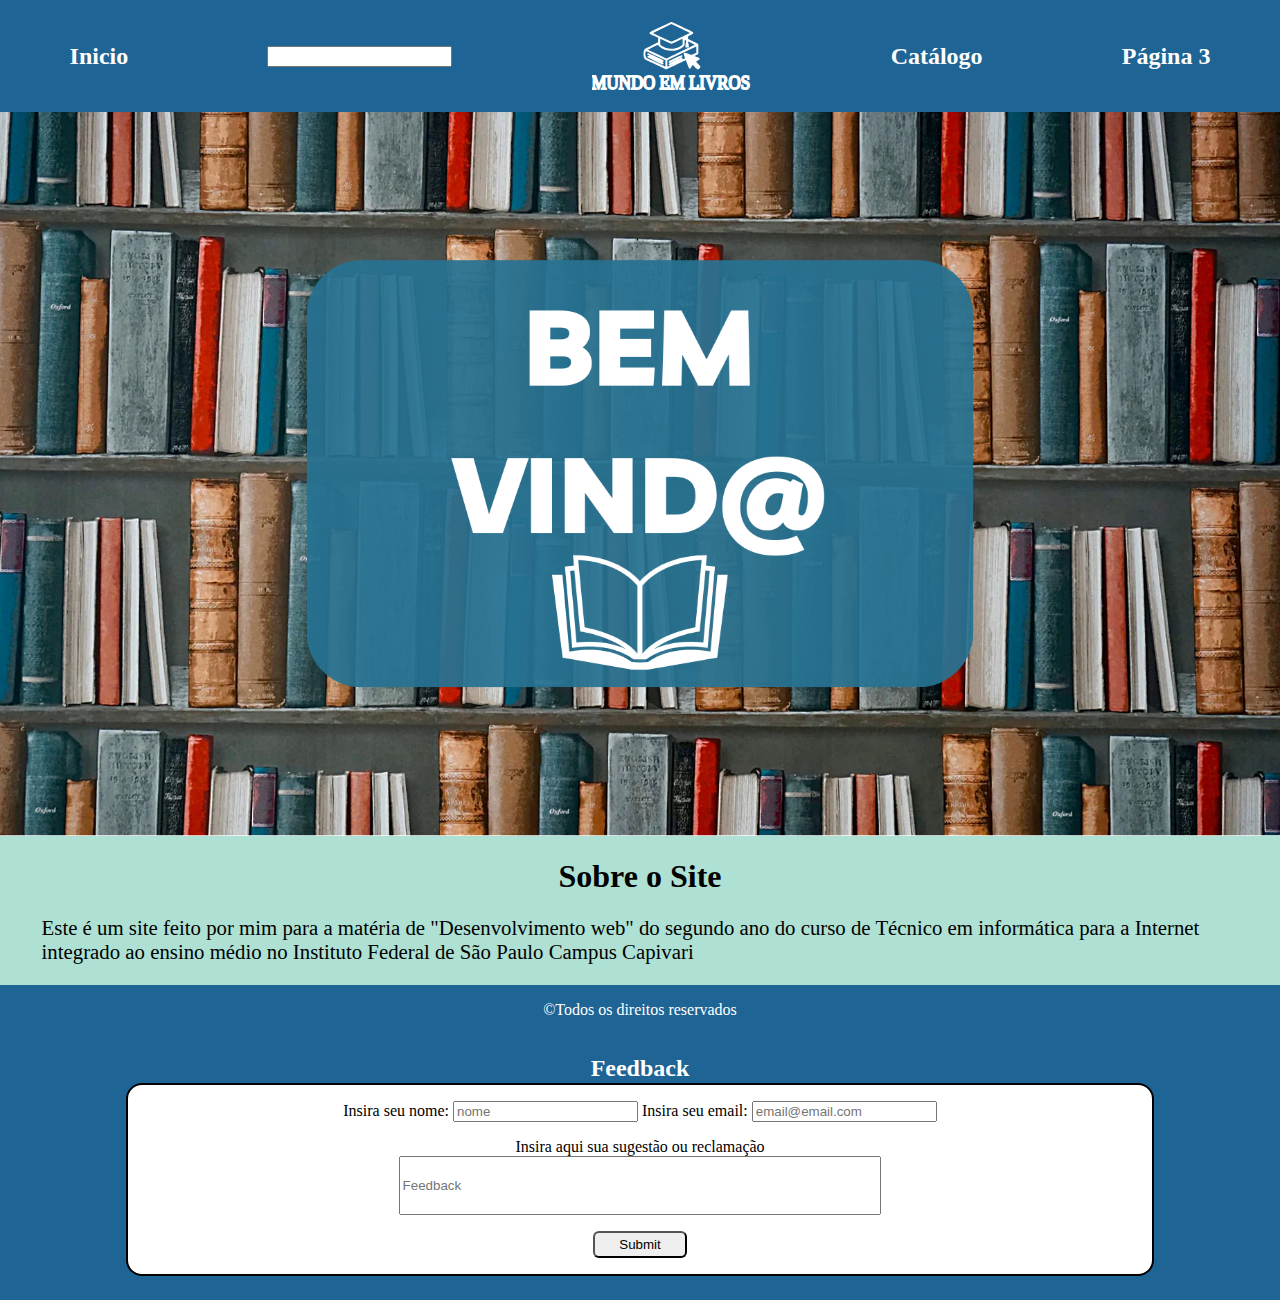
==== index.html @ 665aeb5f "criação do projeto" ====
<!DOCTYPE html>
<html lang="en">
<head>
    <meta charset="UTF-8">
    <meta name="viewport" content="width=device-width, initial-scale=1.0">
    <title>Mundo em Letras</title>
    <link rel="stylesheet" href="css/style.css">
</head>
<body>
    <div class="container">
        <header>
            <h2><a href="index.html">Inicio</a></h2>
            <input type="text"> 
            <img src="img/logo.svg" alt="logo">
            <h2><a href="html/catalog.html">Catálogo</a></h2>
            <h2><a href="#">Página 3</a></h2>
        </header>

        <div class="home-img">
            <img src="img/img-home.png" alt="">
        </div>
        
        <div class="about">
            <h1>Sobre o Site</h1>
            <p>Este é um site feito por mim para a matéria de "Desenvolvimento web" do segundo ano do curso de Técnico em informática para a Internet integrado ao ensino médio no Instituto Federal de São Paulo Campus Capivari </p>
        </div>

        <footer>
            <div class="terms"><p>©Todos os direitos reservados</p></div>

            <h2>Feedback</h2>
            <div class="feedback">
                <form action="POST" method="feedback.php">
                    <div class="user_informations">
                        <label for="name">Insira seu nome:</label>
                        <input type="text" name="name" placeholder="nome">
                        <label for="email">Insira seu email:</label>
                        <input type="email" name="email" placeholder="email@email.com" require>
                    </div>
                    <div class="suggestion">
                        <label for="suggestion" id="suggestion">Insira aqui sua sugestão ou reclamação</label>
                        <input type="text" name="suggestion" placeholder="Feedback" require>
                    </div>
                    <input type="submit" class="submit">
                </form>
            </div>
        </footer>

    </div>
</body>
</html>
---- css/style.css ----
body {
    margin: 0;
    padding: 0;
}

.container {
    display: flex;
    flex-flow: row wrap;
    width: 100%;
    height: 100%;
}

header {
    display: flex;
    flex-flow: row wrap;
    justify-content: space-around;
    width: 100%;
    align-items: center;
    background-color: #1e6495;
    height: 7em;
}

header a {
    color: #ffffff;
    text-decoration: none;
    position: relative;
}

/*Parte pega de um site da internet, deixarei os comentários para estudar mais à frente*/
header a::after {
    content: "";
    position: absolute;
    left: 0;
    bottom: -2px; /* ajuste de posição para o underline */
    width: 100%;
    height: 2px; /* espessura do underline */
    background-color: currentColor; /* cor do underline igual ao texto */
    transform: scaleX(0); /* inicia com o underline "oculto" */
    transform-origin: center;
    transition: transform 0.3s ease; /* define a suavidade */
}

header a:hover::after {
    transform: scaleX(1.1); /* expande o underline ao passar o mouse */
}

header img {
    width: 10em;    
}

.home-img {
    width: 100%;
}

.home-img img {
    width: 100%;
    height: 100%;
}

.about {
    width: 100%;
    background-color: #aee1d3;
}

.about h1 {
    text-align: center;
}

.about p {
    margin-inline: 2em;
    font-size: 1.3em;
}

footer {
    width: 100%;
    background-color: #1e6495;
    text-align: center;
    color: #ffffff;
    display: flex;
    flex-flow: row wrap;
    justify-content: center;
}

footer h2 {
    width: 100%;
    margin-bottom: 1px;
}

.terms {
    width: 100%;
}

.feedback {
    margin: 0 auto;
    background-color: #ffffffff;
    width: 80%;
    color: black;
    display: flex;
    flex-flow: row wrap;
    margin-bottom: 1.5em;
    justify-content: center;
    border: 2px black solid;
    border-radius: 1em;
}

.feedback form {
    margin: 1em;
}

.suggestion {
    margin-top: 1em;
    margin-bottom: 1em;
}

.suggestion input {
    width: 80%;
    height: 4em;
}

.submit {
    width: 7em;
    height: 2em;
    border-radius: 6px;
}
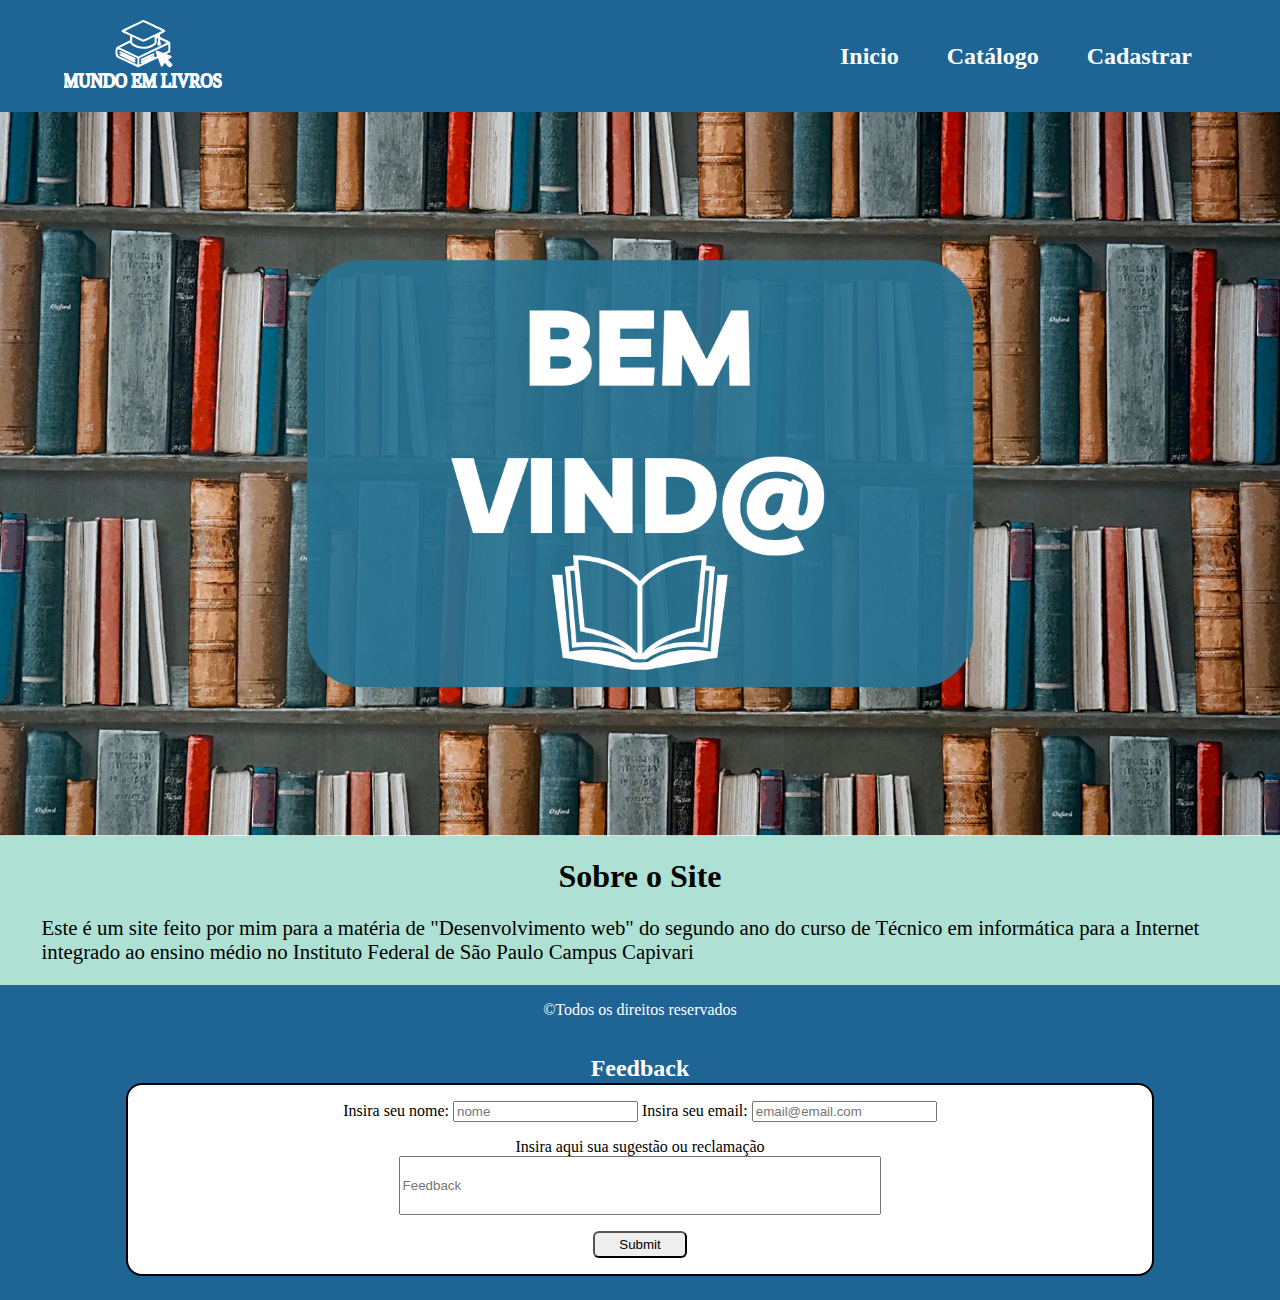
==== commit 70464eff: "Criação de Media Queries para a responsividade do site" ====
--- a/index.html
+++ b/index.html
@@ -5,15 +5,20 @@
     <meta name="viewport" content="width=device-width, initial-scale=1.0">
     <title>Mundo em Letras</title>
     <link rel="stylesheet" href="css/style.css">
+    <script src="js/headerScript.js" defer></script>
 </head>
 <body>
     <div class="container">
         <header>
-            <h2><a href="index.html">Inicio</a></h2>
-            <input type="text"> 
-            <img src="img/logo.svg" alt="logo">
-            <h2><a href="html/catalog.html">Catálogo</a></h2>
-            <h2><a href="#">Página 3</a></h2>
+            <div class='nav'>
+                <span class="menu-icon" id="menu-icon" onclick="toggleMenu()">☰</span>
+                <img src="img/logo.svg" alt="logo">
+            </div>
+            <div class="menu-content" id="menu-content">
+                <h2><a href="index.html">Inicio</a></h2>
+                <h2><a href="html/catalog.html">Catálogo</a></h2>
+                <h2><a href="#">Cadastrar</a></h2>
+            </div>
         </header>
 
         <div class="home-img">
@@ -30,7 +35,7 @@
 
             <h2>Feedback</h2>
             <div class="feedback">
-                <form action="POST" method="feedback.php">
+                <form action="GET" method="php/feedback.php">
                     <div class="user_informations">
                         <label for="name">Insira seu nome:</label>
                         <input type="text" name="name" placeholder="nome">
--- a/css/style.css
+++ b/css/style.css
@@ -13,11 +13,26 @@
 header {
     display: flex;
     flex-flow: row wrap;
-    justify-content: space-around;
+    justify-content: space-between;
     width: 100%;
     align-items: center;
     background-color: #1e6495;
     height: 7em;
+    padding-inline: 5% ;
+}
+
+.menu-icon {
+    display: none;
+}
+
+.menu-content {
+    display: flex;
+    flex-flow: row wrap;
+    justify-content: space-around;
+}
+
+.menu-content h2 {
+    margin-inline: 1em;
 }
 
 header a {
@@ -121,4 +136,63 @@
     width: 7em;
     height: 2em;
     border-radius: 6px;
+}
+
+@media (max-width: 768px) {
+    header {
+        flex-direction: column;
+        align-items: center;
+        height: auto;
+        margin: 0;
+    }
+
+    .menu-icon {
+        display: block;
+        font-size: 2em;
+        cursor: pointer;
+        color: #ffffff;
+    }
+
+    header img {
+        width: 7em;
+        margin-bottom: 0.5em;
+    }
+
+    .nav {
+        display: flex;
+        width: 100%;
+        justify-content: space-between;
+        margin: 0;
+    }
+
+    .menu-content {
+        display: none;
+        flex-direction: column;
+        margin: 0;
+        width: 100%;
+        text-align: center;
+        
+    }
+
+    .menu-content.active {
+        display: flex;
+    }
+
+    .feedback {
+        padding: 1em;
+    }
+
+    .user_informations {
+        display: flex;
+        flex-direction: column;
+    }
+
+    .suggestion input {
+        width: 100%;
+    }
+
+    .submit {
+        width: 100%;
+    }
+    
 }